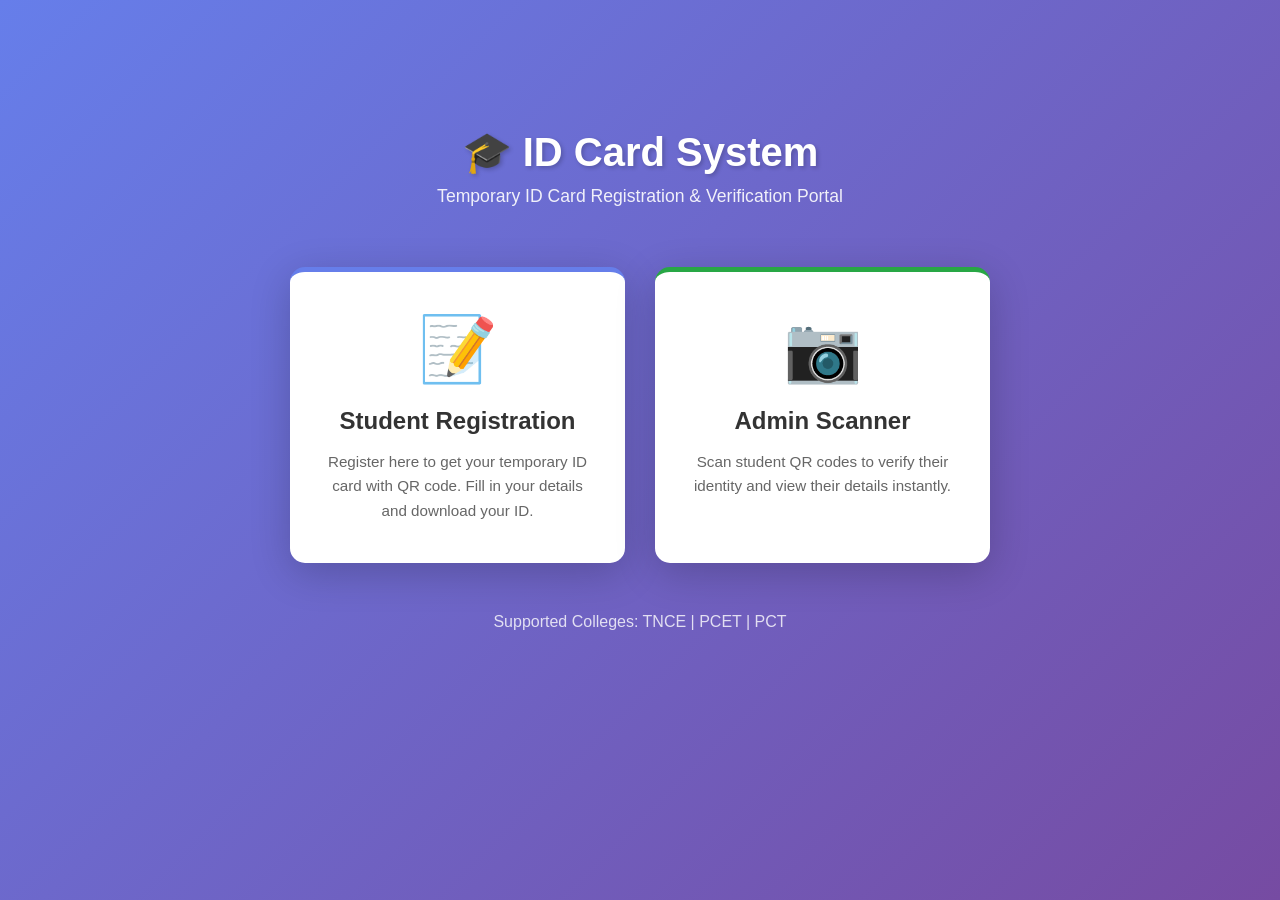
==== index.html @ 705bdf5e "Initial commit: Student ID Card System" ====
<!DOCTYPE html>
<html lang="en">
<head>
    <meta charset="UTF-8">
    <meta name="viewport" content="width=device-width, initial-scale=1.0">
    <title>ID Card System - Portal</title>
    <link rel="stylesheet" href="css/style.css">
    <style>
        .portal-container {
            display: flex;
            flex-direction: column;
            align-items: center;
            justify-content: center;
            min-height: 80vh;
            gap: 30px;
        }

        .portal-cards {
            display: grid;
            grid-template-columns: 1fr 1fr;
            gap: 30px;
            max-width: 700px;
            width: 100%;
        }

        .portal-card {
            background: white;
            border-radius: 15px;
            padding: 40px 30px;
            text-align: center;
            box-shadow: 0 10px 40px rgba(0,0,0,0.2);
            transition: transform 0.3s, box-shadow 0.3s;
            text-decoration: none;
            color: inherit;
        }

        .portal-card:hover {
            transform: translateY(-10px);
            box-shadow: 0 20px 60px rgba(0,0,0,0.3);
        }

        .portal-card .icon {
            font-size: 4rem;
            margin-bottom: 20px;
        }

        .portal-card h2 {
            color: #333;
            margin-bottom: 15px;
        }

        .portal-card p {
            color: #666;
            font-size: 0.95rem;
            line-height: 1.6;
        }

        .portal-card.student {
            border-top: 5px solid #667eea;
        }

        .portal-card.admin {
            border-top: 5px solid #28a745;
        }

        @media (max-width: 600px) {
            .portal-cards {
                grid-template-columns: 1fr;
            }
        }
    </style>
</head>
<body>
    <div class="container portal-container">
        <header>
            <h1>🎓 ID Card System</h1>
            <p class="subtitle">Temporary ID Card Registration & Verification Portal</p>
        </header>

        <div class="portal-cards">
            <a href="student-registration.html" class="portal-card student">
                <div class="icon">📝</div>
                <h2>Student Registration</h2>
                <p>Register here to get your temporary ID card with QR code. Fill in your details and download your ID.</p>
            </a>

            <a href="admin-scan.html" class="portal-card admin">
                <div class="icon">📷</div>
                <h2>Admin Scanner</h2>
                <p>Scan student QR codes to verify their identity and view their details instantly.</p>
            </a>
        </div>

        <div style="text-align: center; color: white; margin-top: 20px;">
            <p style="opacity: 0.8;">Supported Colleges: TNCE | PCET | PCT</p>
        </div>
    </div>
</body>
</html>
---- css/style.css ----
* {
    margin: 0;
    padding: 0;
    box-sizing: border-box;
}

body {
    font-family: 'Segoe UI', Tahoma, Geneva, Verdana, sans-serif;
    background: linear-gradient(135deg, #667eea 0%, #764ba2 100%);
    min-height: 100vh;
    padding: 20px;
}

.container {
    max-width: 900px;
    margin: 0 auto;
}

header {
    text-align: center;
    color: white;
    margin-bottom: 30px;
}

header h1 {
    font-size: 2.5rem;
    margin-bottom: 10px;
    text-shadow: 2px 2px 4px rgba(0,0,0,0.2);
}

header .subtitle {
    font-size: 1.1rem;
    opacity: 0.9;
}

/* Form Styles */
.form-container {
    background: white;
    border-radius: 15px;
    padding: 40px;
    box-shadow: 0 10px 40px rgba(0,0,0,0.2);
}

.form-row {
    display: grid;
    grid-template-columns: 1fr 1fr;
    gap: 20px;
}

.form-group {
    margin-bottom: 20px;
}

.form-group label {
    display: block;
    margin-bottom: 8px;
    font-weight: 600;
    color: #333;
}

.form-group input,
.form-group select,
.form-group textarea {
    width: 100%;
    padding: 12px 15px;
    border: 2px solid #e0e0e0;
    border-radius: 8px;
    font-size: 1rem;
    transition: border-color 0.3s, box-shadow 0.3s;
}

.form-group input:focus,
.form-group select:focus,
.form-group textarea:focus {
    outline: none;
    border-color: #667eea;
    box-shadow: 0 0 0 3px rgba(102, 126, 234, 0.2);
}

.form-group select:disabled {
    background-color: #f5f5f5;
    cursor: not-allowed;
}

.btn-submit {
    width: 100%;
    padding: 15px;
    background: linear-gradient(135deg, #667eea 0%, #764ba2 100%);
    color: white;
    border: none;
    border-radius: 8px;
    font-size: 1.1rem;
    font-weight: 600;
    cursor: pointer;
    transition: transform 0.2s, box-shadow 0.2s;
    margin-top: 10px;
}

.btn-submit:hover {
    transform: translateY(-2px);
    box-shadow: 0 5px 20px rgba(102, 126, 234, 0.4);
}

/* Modal Styles */
.modal {
    display: none;
    position: fixed;
    z-index: 1000;
    left: 0;
    top: 0;
    width: 100%;
    height: 100%;
    background-color: rgba(0,0,0,0.7);
    animation: fadeIn 0.3s;
}

@keyframes fadeIn {
    from { opacity: 0; }
    to { opacity: 1; }
}

.modal-content {
    background: white;
    margin: 5% auto;
    padding: 30px;
    border-radius: 15px;
    width: 90%;
    max-width: 500px;
    position: relative;
    animation: slideIn 0.3s;
}

@keyframes slideIn {
    from { transform: translateY(-50px); opacity: 0; }
    to { transform: translateY(0); opacity: 1; }
}

.close-modal {
    position: absolute;
    right: 20px;
    top: 15px;
    font-size: 28px;
    cursor: pointer;
    color: #666;
}

.close-modal:hover {
    color: #333;
}

.modal-content h2 {
    text-align: center;
    margin-bottom: 25px;
    color: #333;
}

/* ID Card Styles */
.id-card {
    border: 3px solid #333;
    border-radius: 10px;
    overflow: hidden;
    background: white;
}

.id-card-header {
    background: linear-gradient(135deg, #667eea 0%, #764ba2 100%);
    color: white;
    padding: 15px;
    text-align: center;
}

.id-card-header .college-logo {
    font-size: 2rem;
    margin-bottom: 5px;
}

.id-card-header h3 {
    font-size: 1rem;
    font-weight: 600;
}

.id-card-body {
    display: flex;
    padding: 20px;
    gap: 20px;
}

.student-photo {
    width: 100px;
    height: 120px;
    border: 2px solid #ddd;
    border-radius: 5px;
    display: flex;
    align-items: center;
    justify-content: center;
    background: #f5f5f5;
    color: #999;
    flex-shrink: 0;
}

.student-info {
    flex: 1;
}

.student-info p {
    margin-bottom: 8px;
    font-size: 0.9rem;
    color: #333;
}

.student-info strong {
    color: #555;
}

.id-card-footer {
    padding: 15px;
    text-align: center;
    border-top: 2px dashed #ddd;
}

#qrcode {
    display: flex;
    justify-content: center;
    margin-bottom: 10px;
}

#qrcode img {
    border: 5px solid white;
    box-shadow: 0 2px 10px rgba(0,0,0,0.1);
}

.valid-text {
    font-size: 0.75rem;
    color: #888;
    font-style: italic;
}

.modal-actions {
    display: flex;
    gap: 15px;
    margin-top: 25px;
}

.btn-download,
.btn-email {
    flex: 1;
    padding: 12px;
    border: none;
    border-radius: 8px;
    font-size: 1rem;
    font-weight: 600;
    cursor: pointer;
    transition: transform 0.2s;
}

.btn-download {
    background: #28a745;
    color: white;
}

.btn-email {
    background: #007bff;
    color: white;
}

.btn-download:hover,
.btn-email:hover {
    transform: translateY(-2px);
}

/* Admin Page Styles */
.admin-container {
    max-width: 800px;
}

.scanner-section {
    display: grid;
    grid-template-columns: 1fr 1fr;
    gap: 20px;
    margin-bottom: 30px;
}

.scanner-box {
    background: white;
    border-radius: 15px;
    padding: 20px;
    box-shadow: 0 10px 40px rgba(0,0,0,0.2);
}

#reader {
    width: 100%;
    border-radius: 10px;
    overflow: hidden;
    margin-bottom: 15px;
}

.scanner-controls {
    display: flex;
    gap: 10px;
}

.btn-scan,
.btn-stop {
    flex: 1;
    padding: 12px;
    border: none;
    border-radius: 8px;
    font-size: 1rem;
    font-weight: 600;
    cursor: pointer;
    transition: transform 0.2s;
}

.btn-scan {
    background: #28a745;
    color: white;
}

.btn-stop {
    background: #dc3545;
    color: white;
}

.btn-scan:hover,
.btn-stop:hover {
    transform: translateY(-2px);
}

.manual-entry {
    background: white;
    border-radius: 15px;
    padding: 20px;
    box-shadow: 0 10px 40px rgba(0,0,0,0.2);
}

.manual-entry h3 {
    margin-bottom: 15px;
    color: #333;
    font-size: 1rem;
}

/* Student Details Card */
.student-details {
    background: white;
    border-radius: 15px;
    padding: 30px;
    box-shadow: 0 10px 40px rgba(0,0,0,0.2);
    margin-bottom: 30px;
    animation: slideIn 0.3s;
}

.student-details h2 {
    margin-bottom: 20px;
    color: #333;
}

.details-card {
    background: #f8f9fa;
    border-radius: 10px;
    padding: 20px;
}

.detail-row {
    display: flex;
    padding: 12px 0;
    border-bottom: 1px solid #e0e0e0;
}

.detail-row:last-child {
    border-bottom: none;
}

.detail-row .label {
    width: 160px;
    font-weight: 600;
    color: #555;
}

.detail-row .value {
    flex: 1;
    color: #333;
}

.status-valid {
    color: #28a745 !important;
    font-weight: 600;
}

.btn-clear {
    width: 100%;
    padding: 12px;
    margin-top: 20px;
    background: #6c757d;
    color: white;
    border: none;
    border-radius: 8px;
    font-size: 1rem;
    font-weight: 600;
    cursor: pointer;
    transition: transform 0.2s;
}

.btn-clear:hover {
    transform: translateY(-2px);
}

/* Scan History */
.scan-history {
    background: white;
    border-radius: 15px;
    padding: 25px;
    box-shadow: 0 10px 40px rgba(0,0,0,0.2);
}

.scan-history h2 {
    margin-bottom: 20px;
    color: #333;
}

.no-scans {
    text-align: center;
    color: #888;
    padding: 20px;
}

.history-item {
    display: flex;
    justify-content: space-between;
    align-items: center;
    padding: 12px 15px;
    background: #f8f9fa;
    border-radius: 8px;
    margin-bottom: 10px;
}

.history-info strong {
    display: block;
    color: #333;
    margin-bottom: 3px;
}

.history-detail {
    font-size: 0.85rem;
    color: #666;
}

.history-time {
    font-size: 0.85rem;
    color: #888;
}

/* Responsive Design */
@media (max-width: 768px) {
    .form-row {
        grid-template-columns: 1fr;
    }

    .scanner-section {
        grid-template-columns: 1fr;
    }

    header h1 {
        font-size: 1.8rem;
    }

    .form-container {
        padding: 25px;
    }

    .modal-content {
        width: 95%;
        margin: 10% auto;
    }

    .id-card-body {
        flex-direction: column;
        align-items: center;
    }

    .modal-actions {
        flex-direction: column;
    }

    .detail-row {
        flex-direction: column;
    }

    .detail-row .label {
        width: 100%;
        margin-bottom: 5px;
    }

    .history-item {
        flex-direction: column;
        align-items: flex-start;
        gap: 10px;
    }
}
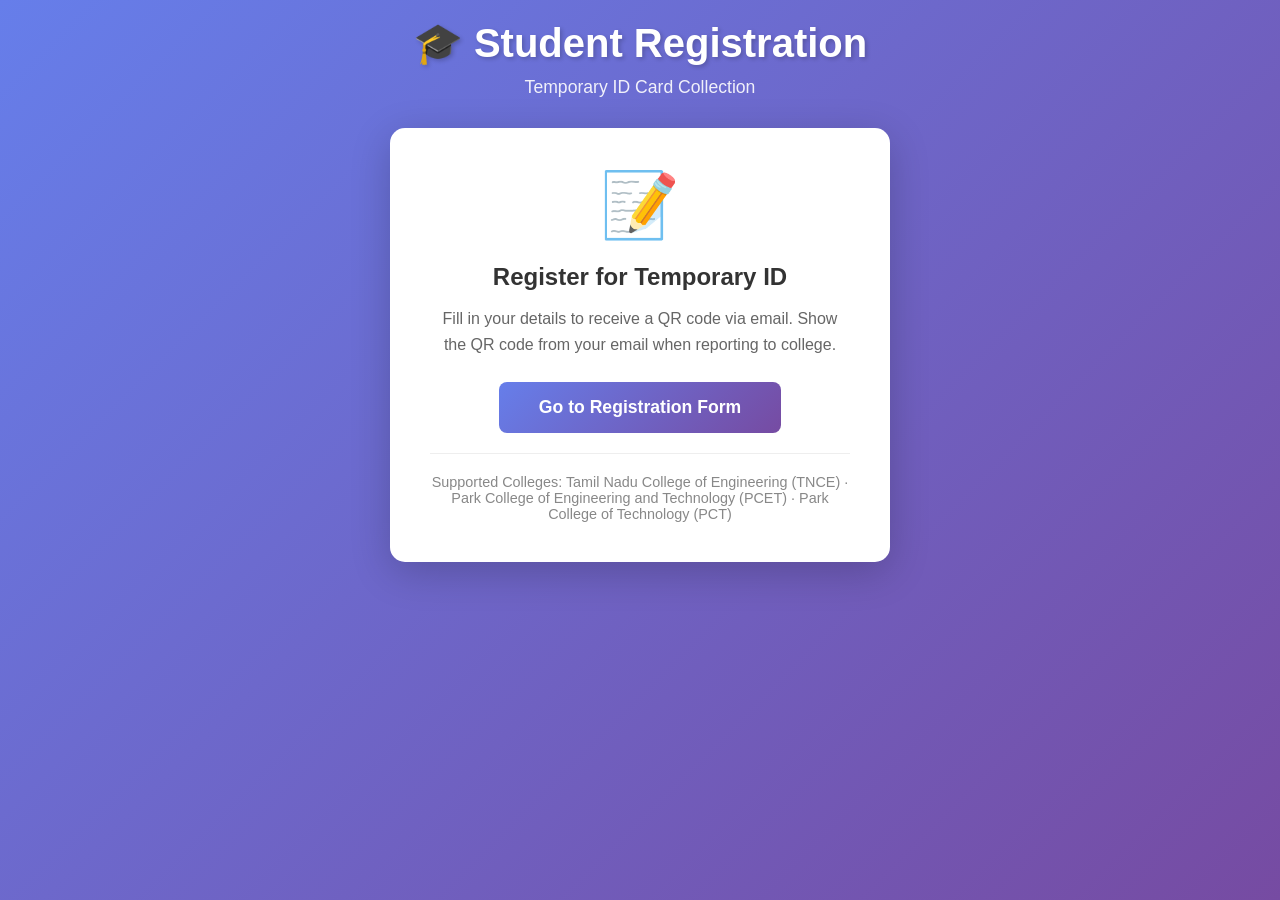
==== commit 027eb456: "Remove admin page, update index to redirect to student form only" ====
--- a/index.html
+++ b/index.html
@@ -3,97 +3,91 @@
 <head>
     <meta charset="UTF-8">
     <meta name="viewport" content="width=device-width, initial-scale=1.0">
-    <title>ID Card System - Portal</title>
+    <title>Student Registration - Temporary ID Card</title>
     <link rel="stylesheet" href="css/style.css">
     <style>
-        .portal-container {
-            display: flex;
-            flex-direction: column;
-            align-items: center;
-            justify-content: center;
-            min-height: 80vh;
-            gap: 30px;
+        .container {
+            max-width: 500px;
         }
-
-        .portal-cards {
-            display: grid;
-            grid-template-columns: 1fr 1fr;
-            gap: 30px;
-            max-width: 700px;
-            width: 100%;
+        header {
+            text-align: center;
+            color: white;
+            margin-bottom: 30px;
         }
-
-        .portal-card {
+        header h1 {
+            font-size: 2.5rem;
+            margin-bottom: 10px;
+            text-shadow: 2px 2px 4px rgba(0,0,0,0.2);
+        }
+        header .subtitle {
+            font-size: 1.1rem;
+            opacity: 0.9;
+        }
+        .card {
             background: white;
             border-radius: 15px;
-            padding: 40px 30px;
+            padding: 40px;
+            box-shadow: 0 10px 40px rgba(0,0,0,0.2);
             text-align: center;
-            box-shadow: 0 10px 40px rgba(0,0,0,0.2);
-            transition: transform 0.3s, box-shadow 0.3s;
-            text-decoration: none;
-            color: inherit;
         }
-
-        .portal-card:hover {
-            transform: translateY(-10px);
-            box-shadow: 0 20px 60px rgba(0,0,0,0.3);
-        }
-
-        .portal-card .icon {
+        .card .icon {
             font-size: 4rem;
             margin-bottom: 20px;
         }
-
-        .portal-card h2 {
+        .card h2 {
             color: #333;
             margin-bottom: 15px;
         }
-
-        .portal-card p {
+        .card p {
             color: #666;
-            font-size: 0.95rem;
+            font-size: 1rem;
             line-height: 1.6;
+            margin-bottom: 25px;
         }
-
-        .portal-card.student {
-            border-top: 5px solid #667eea;
+        .btn-go {
+            display: inline-block;
+            padding: 15px 40px;
+            background: linear-gradient(135deg, #667eea 0%, #764ba2 100%);
+            color: white;
+            border-radius: 8px;
+            font-size: 1.1rem;
+            font-weight: 600;
+            text-decoration: none;
+            transition: transform 0.2s, box-shadow 0.2s;
         }
-
-        .portal-card.admin {
-            border-top: 5px solid #28a745;
+        .btn-go:hover {
+            transform: translateY(-2px);
+            box-shadow: 0 5px 20px rgba(102, 126, 234, 0.4);
         }
-
+        .colleges-list {
+            margin-top: 20px;
+            padding-top: 20px;
+            border-top: 1px solid #eee;
+            color: #888;
+            font-size: 0.9rem;
+        }
         @media (max-width: 600px) {
-            .portal-cards {
-                grid-template-columns: 1fr;
-            }
+            header h1 { font-size: 1.8rem; }
+            .card { padding: 30px 20px; }
         }
     </style>
 </head>
 <body>
     <div class="container portal-container">
         <header>
-            <h1>🎓 ID Card System</h1>
-            <p class="subtitle">Temporary ID Card Registration & Verification Portal</p>
+            <h1>🎓 Student Registration</h1>
+            <p class="subtitle">Temporary ID Card Collection</p>
         </header>
 
-        <div class="portal-cards">
-            <a href="student-registration.html" class="portal-card student">
-                <div class="icon">📝</div>
-                <h2>Student Registration</h2>
-                <p>Register here to get your temporary ID card with QR code. Fill in your details and download your ID.</p>
-            </a>
-
-            <a href="admin-scan.html" class="portal-card admin">
-                <div class="icon">📷</div>
-                <h2>Admin Scanner</h2>
-                <p>Scan student QR codes to verify their identity and view their details instantly.</p>
-            </a>
-        </div>
-
-        <div style="text-align: center; color: white; margin-top: 20px;">
-            <p style="opacity: 0.8;">Supported Colleges: TNCE | PCET | PCT</p>
+        <div class="card">
+            <div class="icon">📝</div>
+            <h2>Register for Temporary ID</h2>
+            <p>Fill in your details to receive a QR code via email. Show the QR code from your email when reporting to college.</p>
+            <a href="student-registration.html" class="btn-go">Go to Registration Form</a>
+            <div class="colleges-list">
+                Supported Colleges: Tamil Nadu College of Engineering (TNCE) · Park College of Engineering and Technology (PCET) · Park College of Technology (PCT)
+            </div>
         </div>
     </div>
 </body>
-</html>
+</html>
--- a/css/style.css
+++ b/css/style.css
@@ -12,7 +12,7 @@
 }
 
 .container {
-    max-width: 900px;
+    max-width: 800px;
     margin: 0 auto;
 }
 
@@ -49,6 +49,7 @@
 
 .form-group {
     margin-bottom: 20px;
+    position: relative;
 }
 
 .form-group label {
@@ -80,6 +81,18 @@
 .form-group select:disabled {
     background-color: #f5f5f5;
     cursor: not-allowed;
+}
+
+.error-msg {
+    display: none;
+    color: #dc3545;
+    font-size: 0.8rem;
+    margin-top: 5px;
+}
+
+.form-group input.error,
+.form-group select.error {
+    border-color: #dc3545;
 }
 
 .btn-submit {
@@ -96,9 +109,14 @@
     margin-top: 10px;
 }
 
-.btn-submit:hover {
+.btn-submit:hover:not(:disabled) {
     transform: translateY(-2px);
     box-shadow: 0 5px 20px rgba(102, 126, 234, 0.4);
+}
+
+.btn-submit:disabled {
+    opacity: 0.7;
+    cursor: not-allowed;
 }
 
 /* Modal Styles */
@@ -122,12 +140,13 @@
 .modal-content {
     background: white;
     margin: 5% auto;
-    padding: 30px;
+    padding: 40px;
     border-radius: 15px;
     width: 90%;
     max-width: 500px;
     position: relative;
     animation: slideIn 0.3s;
+    text-align: center;
 }
 
 @keyframes slideIn {
@@ -135,318 +154,49 @@
     to { transform: translateY(0); opacity: 1; }
 }
 
-.close-modal {
-    position: absolute;
-    right: 20px;
-    top: 15px;
-    font-size: 28px;
-    cursor: pointer;
-    color: #666;
-}
-
-.close-modal:hover {
-    color: #333;
-}
-
-.modal-content h2 {
-    text-align: center;
-    margin-bottom: 25px;
-    color: #333;
-}
-
-/* ID Card Styles */
-.id-card {
-    border: 3px solid #333;
-    border-radius: 10px;
-    overflow: hidden;
-    background: white;
-}
-
-.id-card-header {
-    background: linear-gradient(135deg, #667eea 0%, #764ba2 100%);
+.success-content .success-icon {
+    width: 80px;
+    height: 80px;
+    border-radius: 50%;
+    background: linear-gradient(135deg, #28a745 0%, #20c997 100%);
     color: white;
-    padding: 15px;
-    text-align: center;
-}
-
-.id-card-header .college-logo {
-    font-size: 2rem;
-    margin-bottom: 5px;
-}
-
-.id-card-header h3 {
-    font-size: 1rem;
-    font-weight: 600;
-}
-
-.id-card-body {
-    display: flex;
-    padding: 20px;
-    gap: 20px;
-}
-
-.student-photo {
-    width: 100px;
-    height: 120px;
-    border: 2px solid #ddd;
-    border-radius: 5px;
     display: flex;
     align-items: center;
     justify-content: center;
-    background: #f5f5f5;
-    color: #999;
-    flex-shrink: 0;
-}
-
-.student-info {
-    flex: 1;
-}
-
-.student-info p {
-    margin-bottom: 8px;
-    font-size: 0.9rem;
-    color: #333;
-}
-
-.student-info strong {
+    font-size: 40px;
+    margin: 0 auto 20px;
+    box-shadow: 0 5px 20px rgba(40, 167, 69, 0.4);
+}
+
+.success-content h2 {
+    color: #28a745;
+    margin-bottom: 15px;
+}
+
+.success-message {
+    font-size: 1.1rem;
     color: #555;
-}
-
-.id-card-footer {
-    padding: 15px;
-    text-align: center;
-    border-top: 2px dashed #ddd;
-}
-
-#qrcode {
-    display: flex;
-    justify-content: center;
-    margin-bottom: 10px;
-}
-
-#qrcode img {
-    border: 5px solid white;
-    box-shadow: 0 2px 10px rgba(0,0,0,0.1);
-}
-
-.valid-text {
-    font-size: 0.75rem;
-    color: #888;
-    font-style: italic;
-}
-
-.modal-actions {
-    display: flex;
-    gap: 15px;
-    margin-top: 25px;
-}
-
-.btn-download,
-.btn-email {
-    flex: 1;
-    padding: 12px;
-    border: none;
-    border-radius: 8px;
-    font-size: 1rem;
-    font-weight: 600;
-    cursor: pointer;
-    transition: transform 0.2s;
-}
-
-.btn-download {
-    background: #28a745;
-    color: white;
-}
-
-.btn-email {
-    background: #007bff;
-    color: white;
-}
-
-.btn-download:hover,
-.btn-email:hover {
-    transform: translateY(-2px);
-}
-
-/* Admin Page Styles */
-.admin-container {
-    max-width: 800px;
-}
-
-.scanner-section {
-    display: grid;
-    grid-template-columns: 1fr 1fr;
-    gap: 20px;
-    margin-bottom: 30px;
-}
-
-.scanner-box {
-    background: white;
-    border-radius: 15px;
-    padding: 20px;
-    box-shadow: 0 10px 40px rgba(0,0,0,0.2);
-}
-
-#reader {
-    width: 100%;
-    border-radius: 10px;
-    overflow: hidden;
-    margin-bottom: 15px;
-}
-
-.scanner-controls {
-    display: flex;
-    gap: 10px;
-}
-
-.btn-scan,
-.btn-stop {
-    flex: 1;
-    padding: 12px;
-    border: none;
-    border-radius: 8px;
-    font-size: 1rem;
-    font-weight: 600;
-    cursor: pointer;
-    transition: transform 0.2s;
-}
-
-.btn-scan {
-    background: #28a745;
-    color: white;
-}
-
-.btn-stop {
-    background: #dc3545;
-    color: white;
-}
-
-.btn-scan:hover,
-.btn-stop:hover {
-    transform: translateY(-2px);
-}
-
-.manual-entry {
-    background: white;
-    border-radius: 15px;
-    padding: 20px;
-    box-shadow: 0 10px 40px rgba(0,0,0,0.2);
-}
-
-.manual-entry h3 {
-    margin-bottom: 15px;
-    color: #333;
-    font-size: 1rem;
-}
-
-/* Student Details Card */
-.student-details {
-    background: white;
-    border-radius: 15px;
-    padding: 30px;
-    box-shadow: 0 10px 40px rgba(0,0,0,0.2);
-    margin-bottom: 30px;
-    animation: slideIn 0.3s;
-}
-
-.student-details h2 {
     margin-bottom: 20px;
-    color: #333;
-}
-
-.details-card {
+    line-height: 1.6;
+}
+
+.qr-instruction {
     background: #f8f9fa;
     border-radius: 10px;
     padding: 20px;
-}
-
-.detail-row {
-    display: flex;
-    padding: 12px 0;
-    border-bottom: 1px solid #e0e0e0;
-}
-
-.detail-row:last-child {
-    border-bottom: none;
-}
-
-.detail-row .label {
-    width: 160px;
+    margin: 20px 0;
+    border-left: 4px solid #667eea;
+}
+
+.qr-instruction p {
+    margin-bottom: 10px;
+    font-size: 1rem;
+}
+
+.instruction-text {
     font-weight: 600;
-    color: #555;
-}
-
-.detail-row .value {
-    flex: 1;
-    color: #333;
-}
-
-.status-valid {
-    color: #28a745 !important;
-    font-weight: 600;
-}
-
-.btn-clear {
-    width: 100%;
-    padding: 12px;
-    margin-top: 20px;
-    background: #6c757d;
-    color: white;
-    border: none;
-    border-radius: 8px;
-    font-size: 1rem;
-    font-weight: 600;
-    cursor: pointer;
-    transition: transform 0.2s;
-}
-
-.btn-clear:hover {
-    transform: translateY(-2px);
-}
-
-/* Scan History */
-.scan-history {
-    background: white;
-    border-radius: 15px;
-    padding: 25px;
-    box-shadow: 0 10px 40px rgba(0,0,0,0.2);
-}
-
-.scan-history h2 {
-    margin-bottom: 20px;
-    color: #333;
-}
-
-.no-scans {
-    text-align: center;
-    color: #888;
-    padding: 20px;
-}
-
-.history-item {
-    display: flex;
-    justify-content: space-between;
-    align-items: center;
-    padding: 12px 15px;
-    background: #f8f9fa;
-    border-radius: 8px;
-    margin-bottom: 10px;
-}
-
-.history-info strong {
-    display: block;
-    color: #333;
-    margin-bottom: 3px;
-}
-
-.history-detail {
-    font-size: 0.85rem;
-    color: #666;
-}
-
-.history-time {
-    font-size: 0.85rem;
-    color: #888;
+    color: #667eea !important;
+    font-size: 1.05rem !important;
 }
 
 /* Responsive Design */
@@ -455,10 +205,6 @@
         grid-template-columns: 1fr;
     }
 
-    .scanner-section {
-        grid-template-columns: 1fr;
-    }
-
     header h1 {
         font-size: 1.8rem;
     }
@@ -470,29 +216,12 @@
     .modal-content {
         width: 95%;
         margin: 10% auto;
-    }
-
-    .id-card-body {
-        flex-direction: column;
-        align-items: center;
-    }
-
-    .modal-actions {
-        flex-direction: column;
-    }
-
-    .detail-row {
-        flex-direction: column;
-    }
-
-    .detail-row .label {
-        width: 100%;
-        margin-bottom: 5px;
-    }
-
-    .history-item {
-        flex-direction: column;
-        align-items: flex-start;
-        gap: 10px;
-    }
-}
+        padding: 30px 20px;
+    }
+
+    .success-icon {
+        width: 60px;
+        height: 60px;
+        font-size: 30px;
+    }
+}
